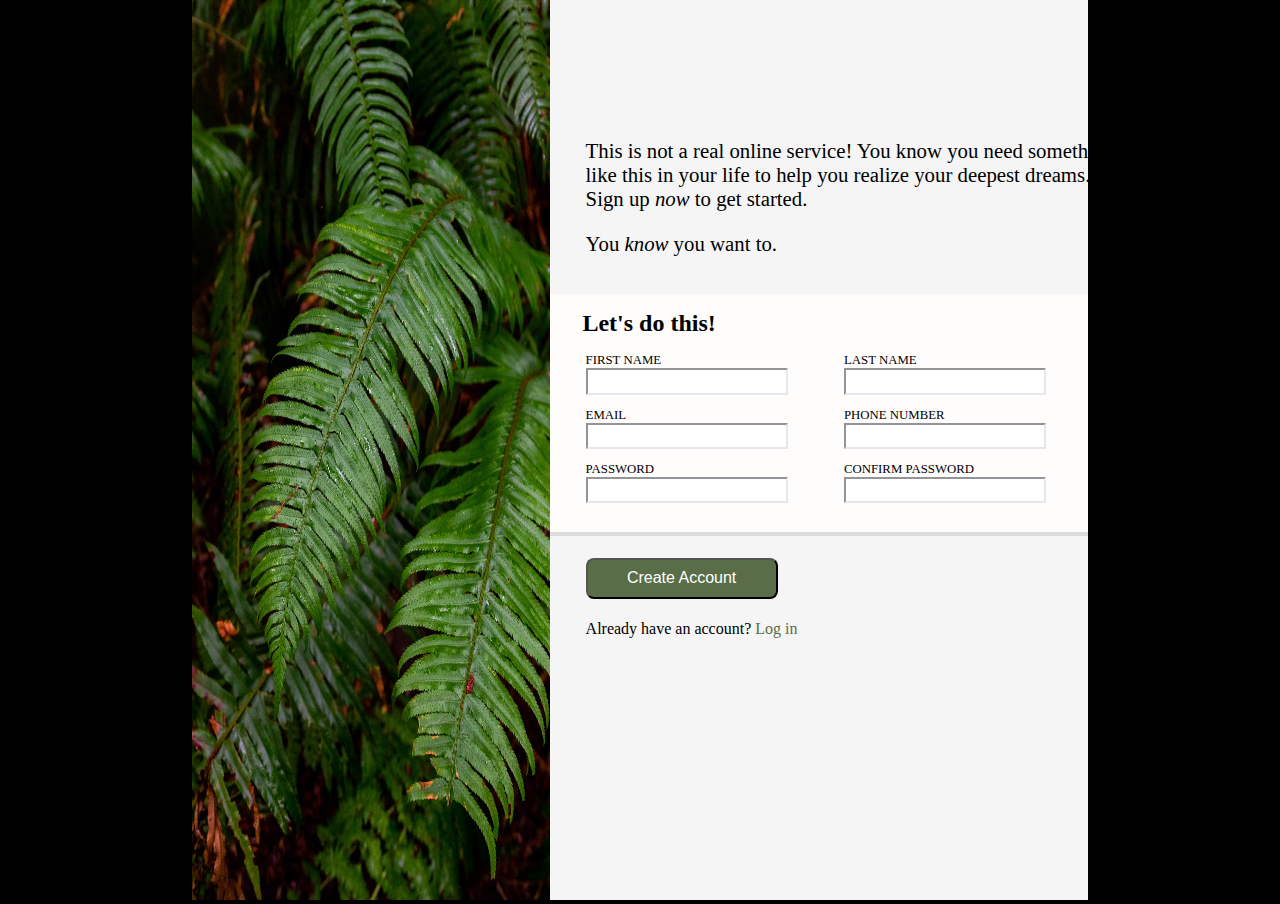
==== index.html @ 14b0fcba "Sign up form" ====
<!DOCTYPE html>
<html lang="en">
<head>
    <meta charset="UTF-8">
    <meta name="viewport" content="width=device-width, initial-scale=1.0">
    <title>Sign-up form</title>
    <link rel="stylesheet" href="style.css">
</head>
<body>
    <div class="main-container">
        <div class="left-section">
            <img src="photo-1585202900225-6d3ac20a6962.avif" alt="leaf">
        </div>
        <div class="right-section">
            <div class="message">
                <p>This is not a real online service! You know you need something<br>like this in your life
                    to help you realize your deepest dreams.<br>Sign up <span style="font-style: italic;"">now</span> to get started.</p>
                <p>You <span style="font-style: italic;">know</span> you want to.</p>
            </div>
            <div class="form-container">
                <h2>Let's do this!</h2>
                <form action="#">
                    <div class="pdetails">
                        <div>
                            <label for="first-name">FIRST NAME</label>
                            <input type="text" id="first-name" name="firstName">
                        </div>
                        <div>
                            <label for="last-name">LAST NAME</label>
                            <input type="text" id="last-name" name="lastName">
                        </div>
                    </div>

                    <div class="edetails">
                        <div>
                            <label for="user-email">EMAIL</label>
                            <input type="email" id="user-email" name="email">
                        </div>
                        <div>
                            <label for="user-number">PHONE NUMBER</label>
                            <input type="tel" id="user-number" name="number">
                        </div>
                    </div>

                    <div class="pass">
                        <div>
                            <label for="user-password">PASSWORD</label>
                            <input type="password" id="user-password" name="password">
                        </div>
                        <div>
                            <label for="user-confirmPass">CONFIRM PASSWORD</label>
                            <input type="password" id="user-confirmPass" name="confPassword">
                        </div>
                    </div>
                </form>
            </div>
            <div class="account-container">
                <button>Create Account</button>
                <p>Already have an account? <a href="#">Log in</a></p>
            </div>
        </div>
    </div>
</body>
</html>
---- style.css ----
* {
    margin: 0;
    padding: 0;
}
body {
    display: flex;
    justify-content: center;
    background: #000;
}

h2 {
    margin: -.8rem 0 1rem 0;
    padding-left: 2rem;
}

a {
    text-decoration: none;
    color: #596D48;
}

button {
    width: 12rem;
    height: 2.6rem;
    font-size: 1rem;
    border-radius: 8px;
    margin: 1.6rem 0 1.3rem 0;
    background-color: #596D48;
    color: white;
}

button + p {
    font-size: 1rem;
}
.main-container {
    display: flex;
    
    
}

.left-section, .right-section, img{
    width: 28vw;
    height: 100vh;
}

.right-section{
    width: 42vw;
    background-color: whitesmoke;
    
}



.message, .account-container {
    width: 36rem;
    height: 16rem;
    padding-left: 2.2rem;
}

.message {
    display: block;
    padding-bottom: 2.4rem;
    align-content: end;
}

p {
    font-size: 1.3rem;
}

p:first-child {
    padding-bottom: 1.3rem;
}

form, .pdetails , .edetails, .pass{
    display: flex;
    flex-wrap: wrap;
}

form{
    row-gap: .8rem;
    padding-left: 2.2rem;
}


.form-container {
    padding: 1.8rem 0 1.8rem 0;
    background-color: rgb(255, 252, 252);
    box-shadow: 0px 4px 0px rgba(0, 0, 0, 0.1)
}

.pdetails div, .edetails div, .pass div {
    display: flex;
    flex-direction: column;
}

.pdetails div:first-child, .edetails div:first-child, .pass div:first-child {
    margin-right: 3.5rem;
}

label {
    font-size: .8rem;
}

input {
    padding-left: .4rem;
    height: 1.4rem;
    width: 12rem;
    border-color: #E5E7EB;
}
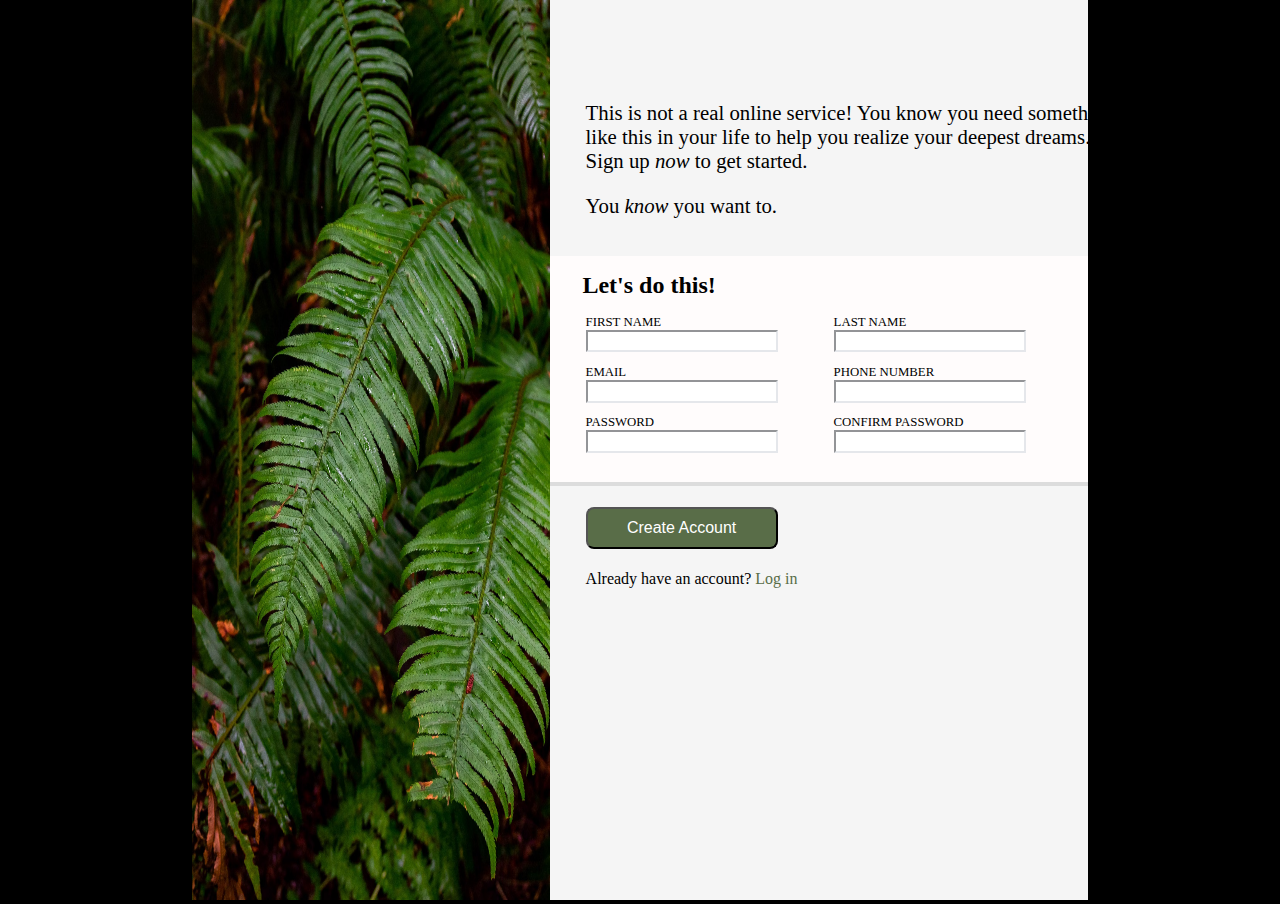
==== commit d5946e2e: "Added invalid and focus pseudo classes + implemented patterns for input elements" ====
--- a/index.html
+++ b/index.html
@@ -23,33 +23,33 @@
                     <div class="pdetails">
                         <div>
                             <label for="first-name">FIRST NAME</label>
-                            <input type="text" id="first-name" name="firstName">
+                            <input type="text" id="first-name" name="firstName" pattern="^[a-zA-Z]{1,16}$">
                         </div>
                         <div>
                             <label for="last-name">LAST NAME</label>
-                            <input type="text" id="last-name" name="lastName">
+                            <input type="text" id="last-name" name="lastName" pattern="^[a-zA-Z]{1,16}$">
                         </div>
                     </div>
 
                     <div class="edetails">
                         <div>
                             <label for="user-email">EMAIL</label>
-                            <input type="email" id="user-email" name="email">
+                            <input type="email" id="user-email" name="email" pattern="^[a-zA-Z0-9._%+-]+@[a-zA-Z0-9.-]+\.[a-zA-Z]{2,}$">
                         </div>
                         <div>
                             <label for="user-number">PHONE NUMBER</label>
-                            <input type="tel" id="user-number" name="number">
+                            <input type="tel" id="user-number" name="number" pattern="^\d{3}[ -\.]?\d{3}[ -\.]?\d{4}$">
                         </div>
                     </div>
 
                     <div class="pass">
                         <div>
                             <label for="user-password">PASSWORD</label>
-                            <input type="password" id="user-password" name="password">
+                            <input type="password" id="user-password" name="password" pattern="^[\W\w]{1,16}$">
                         </div>
                         <div>
                             <label for="user-confirmPass">CONFIRM PASSWORD</label>
-                            <input type="password" id="user-confirmPass" name="confPassword">
+                            <input type="password" id="user-confirmPass" name="confPassword" pattern="^[\W\w]{1,16}$">
                         </div>
                     </div>
                 </form>
--- a/style.css
+++ b/style.css
@@ -1,6 +1,7 @@
 * {
     margin: 0;
     padding: 0;
+    box-sizing: border-box;
 }
 body {
     display: flex;
@@ -105,4 +106,14 @@
     height: 1.4rem;
     width: 12rem;
     border-color: #E5E7EB;
+}
+
+input:invalid {
+    border-color: red;
+}
+
+input:focus {
+    border-color:  blue;
+    outline: none;
+    box-shadow: 1.5px 1.5px 4px gray;
 }